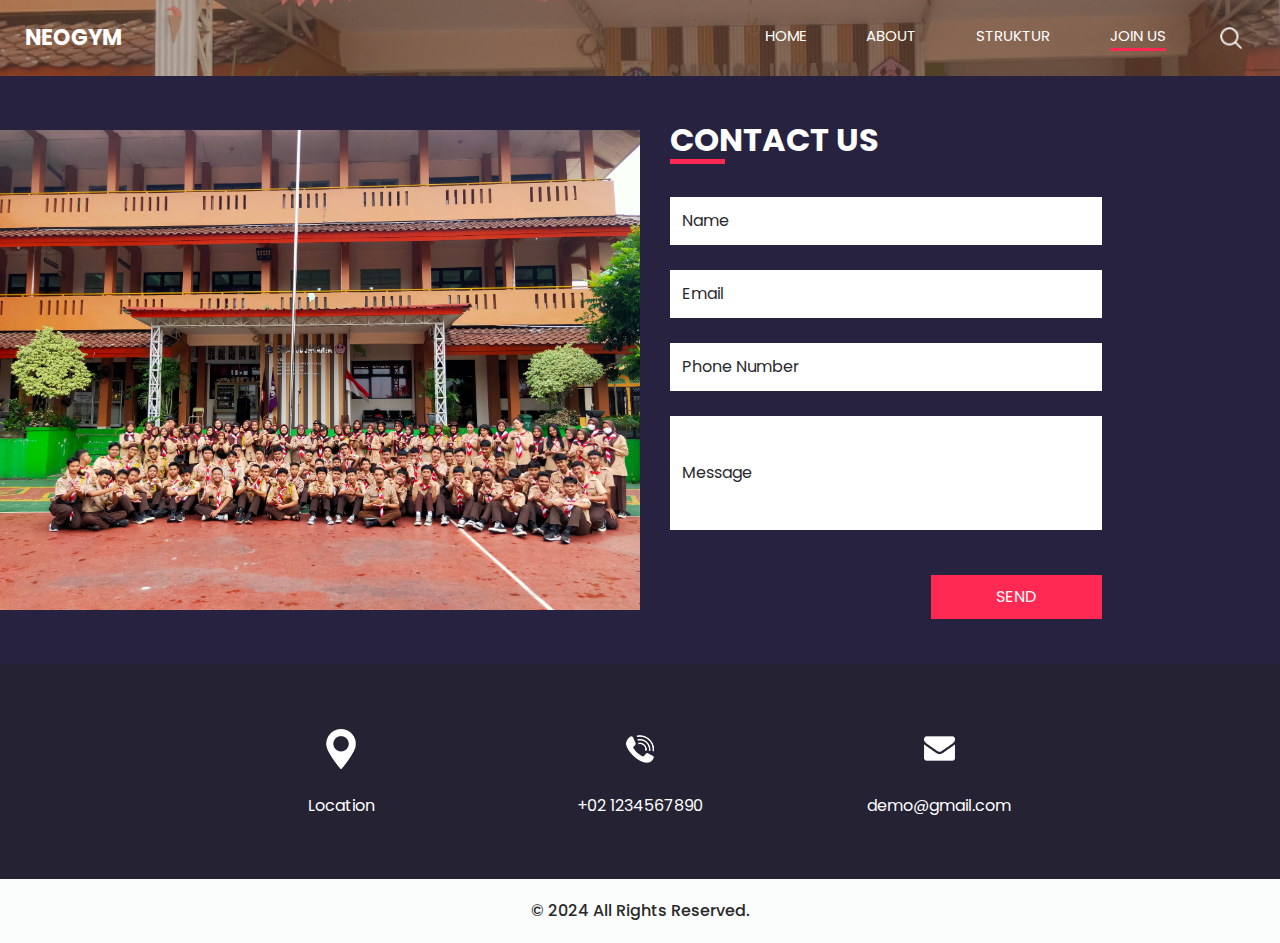
==== contact.html @ 031c6e32 "Add files via upload" ====
<!DOCTYPE html>
<html>

<head>
  <!-- Basic -->
  <meta charset="utf-8" />
  <meta http-equiv="X-UA-Compatible" content="IE=edge" />
  <!-- Mobile Metas -->
  <meta name="viewport" content="width=device-width, initial-scale=1, shrink-to-fit=no" />
  <!-- Site Metas -->
  <meta name="keywords" content="" />
  <meta name="description" content="" />
  <meta name="author" content="" />

  <title>Dellascout</title>

  <!-- slider stylesheet -->
  <link rel="stylesheet" type="text/css" href="https://cdnjs.cloudflare.com/ajax/libs/OwlCarousel2/2.3.4/assets/owl.carousel.min.css" />

  <!-- bootstrap core css -->
  <link rel="stylesheet" type="text/css" href="css/bootstrap.css" />

  <!-- fonts style -->
  <link href="https://fonts.googleapis.com/css?family=Poppins:400,600,700&display=swap" rel="stylesheet">
  <!-- Custom styles for this template -->
  <link href="css/style.css" rel="stylesheet" />
  <!-- responsive style -->
  <link href="css/responsive.css" rel="stylesheet" />
</head>

<body class="sub_page">
  <div class="hero_area">
    <!-- header section strats -->
    <header class="header_section">
      <div class="container-fluid">
        <nav class="navbar navbar-expand-lg custom_nav-container ">
          <a class="navbar-brand" href="index.html">
            <span>
              Neogym
            </span>
          </a>
          <button class="navbar-toggler" type="button" data-toggle="collapse" data-target="#navbarSupportedContent" aria-controls="navbarSupportedContent" aria-expanded="false" aria-label="Toggle navigation">
            <span class="navbar-toggler-icon"></span>
          </button>

          <div class="collapse navbar-collapse" id="navbarSupportedContent">
            <div class="d-flex ml-auto flex-column flex-lg-row align-items-center">
              <ul class="navbar-nav  ">
                <li class="nav-item">
                  <a class="nav-link" href="index.html">Home</a>
                </li>
                <li class="nav-item ">
                  <a class="nav-link" href="why.html"> About </a>
                </li>
                </li>
                <li class="nav-item">
                  <a class="nav-link" href="trainer.html"> Struktur </a>
                </li>
                <li class="nav-item active">
                  <a class="nav-link" href=""> Join Us<span class="sr-only">(current)</span></a>
                </li>
              </ul>
              <div class="user_option">
                <form class="form-inline my-2 my-lg-0 ml-0 ml-lg-4 mb-3 mb-lg-0">
                  <button class="btn  my-2 my-sm-0 nav_search-btn" type="submit"></button>
                </form>
              </div>
            </div>
          </div>
        </nav>
      </div>
    </header>
    <!-- end header section -->

  </div>


  <!-- contact section -->

  <section class="contact_section ">
    <div class="container-fluid">
      <div class="row">
        <div class="col-md-6 px-0">
          <div class="img-box">
            <img src="images/contact-img.jpg" alt="">
          </div>
        </div>
        <div class="col-lg-5 col-md-6">
          <div class="form_container pr-0 pr-lg-5 mr-0 mr-lg-2">
            <div class="heading_container">
              <h2>
                Contact Us
              </h2>
            </div>
            <form action="">
              <div>
                <input type="text" placeholder="Name" />
              </div>
              <div>
                <input type="email" placeholder="Email" />
              </div>
              <div>
                <input type="text" placeholder="Phone Number" />
              </div>
              <div>
                <input type="text" class="message-box" placeholder="Message" />
              </div>
              <div class="d-flex ">
                <button>
                  Send
                </button>
              </div>
            </form>
          </div>
        </div>
      </div>
    </div>
  </section>

  <!-- end contact section -->

  <!-- info section -->
  <section class="info_section layout_padding2">
    <div class="container">
      <div class="info_items">
        <a href="">
          <div class="item ">
            <div class="img-box box-1">
              <img src="" alt="">
            </div>
            <div class="detail-box">
              <p>
                Location
              </p>
            </div>
          </div>
        </a>
        <a href="">
          <div class="item ">
            <div class="img-box box-2">
              <img src="" alt="">
            </div>
            <div class="detail-box">
              <p>
                +02 1234567890
              </p>
            </div>
          </div>
        </a>
        <a href="">
          <div class="item ">
            <div class="img-box box-3">
              <img src="" alt="">
            </div>
            <div class="detail-box">
              <p>
                demo@gmail.com
              </p>
            </div>
          </div>
        </a>
      </div>
    </div>
  </section>

  <!-- end info_section -->

  <!-- footer section -->
  <footer class="container-fluid footer_section">
    <p>
      &copy; 2024 All Rights Reserved. 
    </p>
  </footer>
  <!-- footer section -->

  <script src="js/jquery-3.4.1.min.js"></script>
  <script src="js/bootstrap.js"></script>

</body>

</html>
---- css/style.css ----
body {
  font-family: 'Poppins', sans-serif;
  color: #000000;
  background-color: #ffffff;
}

.layout_padding {
  padding-top: 120px;
  padding-bottom: 120px;
}

.layout_padding2 {
  padding-top: 45px;
  padding-bottom: 45px;
}

.layout_padding2-top {
  padding-top: 45px;
}

.layout_padding2-bottom {
  padding-bottom: 45px;
}

.layout_padding-top {
  padding-top: 120px;
}

.layout_padding-bottom {
  padding-bottom: 120px;
}

.heading_container {
  display: -webkit-box;
  display: -ms-flexbox;
  display: flex;
  -webkit-box-pack: center;
      -ms-flex-pack: center;
          justify-content: center;
  text-align: center;
}

.heading_container h2 {
  font-weight: bold;
  position: relative;
  padding-bottom: 5px;
  text-transform: uppercase;
}

.heading_container h2::before {
  content: "";
  position: absolute;
  bottom: 0;
  left: 50%;
  width: 55px;
  height: 5px;
  background-color: #ff2953;
  -webkit-transform: translateX(-50%);
          transform: translateX(-50%);
}

/*header section*/
.hero_area {
  height: 100vh;
  display: -webkit-box;
  display: -ms-flexbox;
  display: flex;
  -webkit-box-orient: vertical;
  -webkit-box-direction: normal;
      -ms-flex-direction: column;
          flex-direction: column;
  background-image: url(../images/hero-bg.png);
  background-size: cover;
  background-attachment: fixed;
}

.sub_page .hero_area {
  height: auto;
}

.sub_page .who_section.layout_padding {
  padding-top: 0;
}

.hero_area.sub_pages {
  height: auto;
}

.header_section .container-fluid {
  padding-right: 25px;
  padding-left: 25px;
}

.header_section .nav_container {
  margin: 0 auto;
}

.custom_nav-container.navbar-expand-lg .navbar-nav .nav-item .nav-link {
  margin: 10px 30px;
  padding: 0;
  padding-bottom: 3px;
  color: #ffffff;
  text-align: center;
  position: relative;
  text-transform: uppercase;
  font-size: 15px;
}

.custom_nav-container.navbar-expand-lg .navbar-nav .nav-item .nav-link::after {
  display: none;
  content: "";
  position: absolute;
  left: 0;
  bottom: 0;
  width: 100%;
  height: 3px;
  border-radius: 5px;
  background-color: #ffffff;
}

.custom_nav-container.navbar-expand-lg .navbar-nav .nav-item.active a::after, .custom_nav-container.navbar-expand-lg .navbar-nav .nav-item:hover a::after {
  display: block;
  background-color: #ff2953;
}

a,
a:hover,
a:focus {
  text-decoration: none;
}

a:hover,
a:focus {
  color: initial;
}

.btn,
.btn:focus {
  outline: none !important;
  -webkit-box-shadow: none;
          box-shadow: none;
}

.user_option {
  display: -webkit-box;
  display: -ms-flexbox;
  display: flex;
  -webkit-box-align: center;
      -ms-flex-align: center;
          align-items: center;
}

.user_option a {
  color: #ffffff;
  margin: 10px 30px;
}

.custom_nav-container .nav_search-btn {
  background-image: url(../images/search-icon.png);
  background-size: 22px;
  background-repeat: no-repeat;
  background-position-y: 7px;
  width: 35px;
  height: 35px;
  padding: 0;
  border: none;
}

.navbar-brand {
  display: -webkit-box;
  display: -ms-flexbox;
  display: flex;
  -webkit-box-align: center;
      -ms-flex-align: center;
          align-items: center;
  position: relative;
}

.navbar-brand span {
  font-size: 22px;
  text-transform: uppercase;
  font-weight: bold;
  color: #ffffff;
  position: relative;
  z-index: 3;
}

.custom_nav-container {
  z-index: 99999;
  padding: 15px 0;
}

.custom_nav-container .navbar-toggler {
  outline: none;
}

.custom_nav-container .navbar-toggler .navbar-toggler-icon {
  background-image: url(../images/menu.png);
  background-size: 55px;
}

/*end header section*/
.slider_section {
  -webkit-box-flex: 1;
      -ms-flex: 1;
          flex: 1;
  display: -webkit-box;
  display: -ms-flexbox;
  display: flex;
  -webkit-box-align: center;
      -ms-flex-align: center;
          align-items: center;
  color: #ffffff;
}

.slider_section #carouselExampleIndicators {
  width: 100%;
}

.slider_section .row {
  -webkit-box-align: center;
      -ms-flex-align: center;
          align-items: center;
}

.slider_section .box {
  margin: 125px 0;
}

.slider_section .detail-box {
  text-align: center;
}

.slider_section .detail-box h1,
.slider_section .detail-box h2,
.slider_section .detail-box h3 {
  text-transform: uppercase;
  font-weight: bold;
}

.slider_section .detail-box h2 {
  font-size: 2.5rem;
}

.slider_section .detail-box h1 {
  font-size: 3.5rem;
  font-weight: bold;
  letter-spacing: .5rem;
}

.slider_section .detail-box p {
  margin-top: 25px;
}

.slider_section .detail-box a {
  display: inline-block;
  padding: 8px 35px;
  background-color: transparent;
  border: 1.5px solid #ffffff;
  color: #ffffff;
  border-radius: 0px;
  -webkit-transition: -webkit-transform 0.3s;
  transition: -webkit-transform 0.3s;
  transition: transform 0.3s;
  transition: transform 0.3s, -webkit-transform 0.3s;
  text-transform: uppercase;
  margin-top: 35px;
}

.slider_section .detail-box a:hover {
  background-color: #ffffff;
  color: #000000;
}

.slider_section #carouselExampleIndicators .carousel-indicators {
  position: unset;
  margin: 0;
  margin-top: 45px;
  -webkit-box-align: center;
      -ms-flex-align: center;
          align-items: center;
}

.slider_section #carouselExampleIndicators .carousel-indicators li {
  width: 14px;
  height: 14px;
  background-color: transparent;
  border: 2px solid #ffffff;
  border-radius: 100%;
  opacity: 1;
}

.slider_section #carouselExampleIndicators .carousel-indicators li.active {
  border: 4px solid #ffffff;
}

.us_section {
  background-image: url(../images/us-bg.png);
  background-size: cover;
  background-attachment: fixed;
  color: #ffffff;
}

.us_section .us_container {
  padding-top: 25px;
}

.us_section .us_container .box {
  display: -webkit-box;
  display: -ms-flexbox;
  display: flex;
  -webkit-box-orient: vertical;
  -webkit-box-direction: normal;
      -ms-flex-direction: column;
          flex-direction: column;
  -webkit-box-align: center;
      -ms-flex-align: center;
          align-items: center;
  text-align: center;
  margin: 25px 10px 0 10px;
}

.us_section .us_container .box .img-box {
  height: 100px;
  display: -webkit-box;
  display: -ms-flexbox;
  display: flex;
  -webkit-box-align: center;
      -ms-flex-align: center;
          align-items: center;
  -webkit-box-pack: center;
      -ms-flex-pack: center;
          justify-content: center;
}

.us_section .us_container .box .img-box img {
  max-width: 100%;
}

.us_section .us_container .box .detail-box h5 {
  font-weight: bold;
}

.heathy_section {
  background-image: url(../images/healthy-bg.png);
  background-size: cover;
  background-attachment: fixed;
  color: #ffffff;
  text-align: center;
}

.heathy_section h2 {
  font-weight: bold;
}

.heathy_section p {
  margin-top: 35px;
}

.heathy_section .btn-box {
  display: -webkit-box;
  display: -ms-flexbox;
  display: flex;
  -webkit-box-pack: center;
      -ms-flex-pack: center;
          justify-content: center;
  margin-top: 45px;
}

.heathy_section .btn-box a {
  display: inline-block;
  padding: 8px 35px;
  background-color: transparent;
  border: 1.5px solid #ffffff;
  color: #ffffff;
  border-radius: 0;
  -webkit-transition: -webkit-transform 0.3s;
  transition: -webkit-transform 0.3s;
  transition: transform 0.3s;
  transition: transform 0.3s, -webkit-transform 0.3s;
  text-transform: uppercase;
}

.heathy_section .btn-box a:hover {
  background-color: #ffffff;
  color: #000000;
}

.trainer_section {
  background-image: url(../images/trainer-bg.jpg);
  background-size: cover;
  background-attachment: fixed;
  color: #ffffff;
}

.trainer_section .box {
  margin-top: 55px;
  display: -webkit-box;
  display: -ms-flexbox;
  display: flex;
  -webkit-box-orient: vertical;
  -webkit-box-direction: normal;
      -ms-flex-direction: column;
          flex-direction: column;
  -webkit-box-align: center;
      -ms-flex-align: center;
          align-items: center;
  text-align: center;
}

.trainer_section .box .name h5 {
  font-weight: bold;
  margin-bottom: 15px;
}

.trainer_section .box .img-box {
  border-radius: 15px;
  overflow: hidden;
}

.trainer_section .box .img-box img {
  width: 100%;
}

.trainer_section .box .social_box {
  display: -webkit-box;
  display: -ms-flexbox;
  display: flex;
  -webkit-box-pack: justify;
      -ms-flex-pack: justify;
          justify-content: space-between;
  width: 225px;
  padding: 12px 45px;
  background-color: #ffffff;
  border-radius: 50px;
  margin-top: -25px;
}

.contact_section {
  position: relative;
  background-color: #27223f;
  color: #ffffff;
}

.contact_section .heading_container {
  -webkit-box-pack: start;
      -ms-flex-pack: start;
          justify-content: start;
}

.contact_section .heading_container h2::before {
  text-align: left;
  left: 0;
  -webkit-transform: none;
          transform: none;
}

.contact_section .row {
  -webkit-box-align: center;
      -ms-flex-align: center;
          align-items: center;
}

.contact_section .img-box img {
  width: 100%;
}

.contact_section .form_container {
  padding: 45px 0 45px 15px;
}

.contact_section input {
  width: 100%;
  border: none;
  background-color: #ffffff;
  outline: none;
  color: #000000;
  margin-top: 25px;
  padding: 12px;
}

.contact_section input::-webkit-input-placeholder {
  color: #2a2a2c;
}

.contact_section input:-ms-input-placeholder {
  color: #2a2a2c;
}

.contact_section input::-ms-input-placeholder {
  color: #2a2a2c;
}

.contact_section input::placeholder {
  color: #2a2a2c;
}

.contact_section input.message-box {
  padding: 45px 12px;
}

.contact_section button {
  padding: 10px 65px;
  outline: none;
  border: none;
  color: #ffffff;
  background: #ff2953;
  margin: 45px 0 0 auto;
  text-transform: uppercase;
}

.info_section {
  background-color: #252233;
}

.info_items {
  width: 70%;
  margin: 0 auto;
  display: -webkit-box;
  display: -ms-flexbox;
  display: flex;
  -webkit-box-pack: justify;
      -ms-flex-pack: justify;
          justify-content: space-between;
}

.info_items .item {
  width: 200px;
  display: -webkit-box;
  display: -ms-flexbox;
  display: flex;
  -webkit-box-orient: vertical;
  -webkit-box-direction: normal;
      -ms-flex-direction: column;
          flex-direction: column;
  -webkit-box-align: center;
      -ms-flex-align: center;
          align-items: center;
  text-align: center;
}

.info_items .item .img-box {
  width: 80px;
  height: 80px;
  border-radius: 100%;
  background-repeat: no-repeat;
  background-position: center;
}

.info_items .item .detail-box {
  margin-top: 5px;
  color: #fff;
}

.info_items {
  position: relative;
}

.info_items a {
  position: relative;
}

.info_items .item .img-box.box-1 {
  background-image: url(../images/location-white.png);
}

.info_items .item .img-box.box-2 {
  background-image: url(../images/telephone-white.png);
}

.info_items .item .img-box.box-3 {
  background-image: url(../images/envelope-white.png);
}

/* footer section*/
.footer_section {
  background-color: #fbfdfd;
  padding: 20px;
  font-weight: 500;
}

.footer_section p {
  color: #292929;
  margin: 0;
  text-align: center;
}

.footer_section a {
  color: #292929;
}

/* end footer section*/
/*# sourceMappingURL=style.css.map */
---- css/responsive.css ----
@media (max-width: 1120px) {}

@media (max-width: 992px) {
    .hero_area {
        height: auto;
    }

    .custom_nav-container .nav_search-btn {
        background-position: center;
        margin-top: 10px;
    }

    .slider_section {
        padding-top: 45px;
        padding-bottom: 75px;
    }

    .info_items {
        width: 100%;
    }
}

@media (max-width: 768px) {
    .contact_section .form_container {
        padding: 45px 0;
    }

    .info_items {
        flex-direction: column;
        align-items: center;
    }

    .contact_section .heading_container {
        justify-content: center;
    }

    .contact_section .heading_container h2::before {
        left: 50%;
        transform: translateX(-50%);
    }

    .contact_section button {
        margin: 45px auto 0 auto;
    }
}


@media (max-width: 576px) {
    .slider_section .detail-box h1 {
        font-size: 3rem;
    }
}

@media (max-width: 480px) {}

@media (max-width: 420px) {
    .slider_section .detail-box h1 {
        letter-spacing: .3rem;
    }
}

@media (max-width: 360px) {}

@media (min-width: 1200px) {
    .container {
        max-width: 1170px;
    }
}
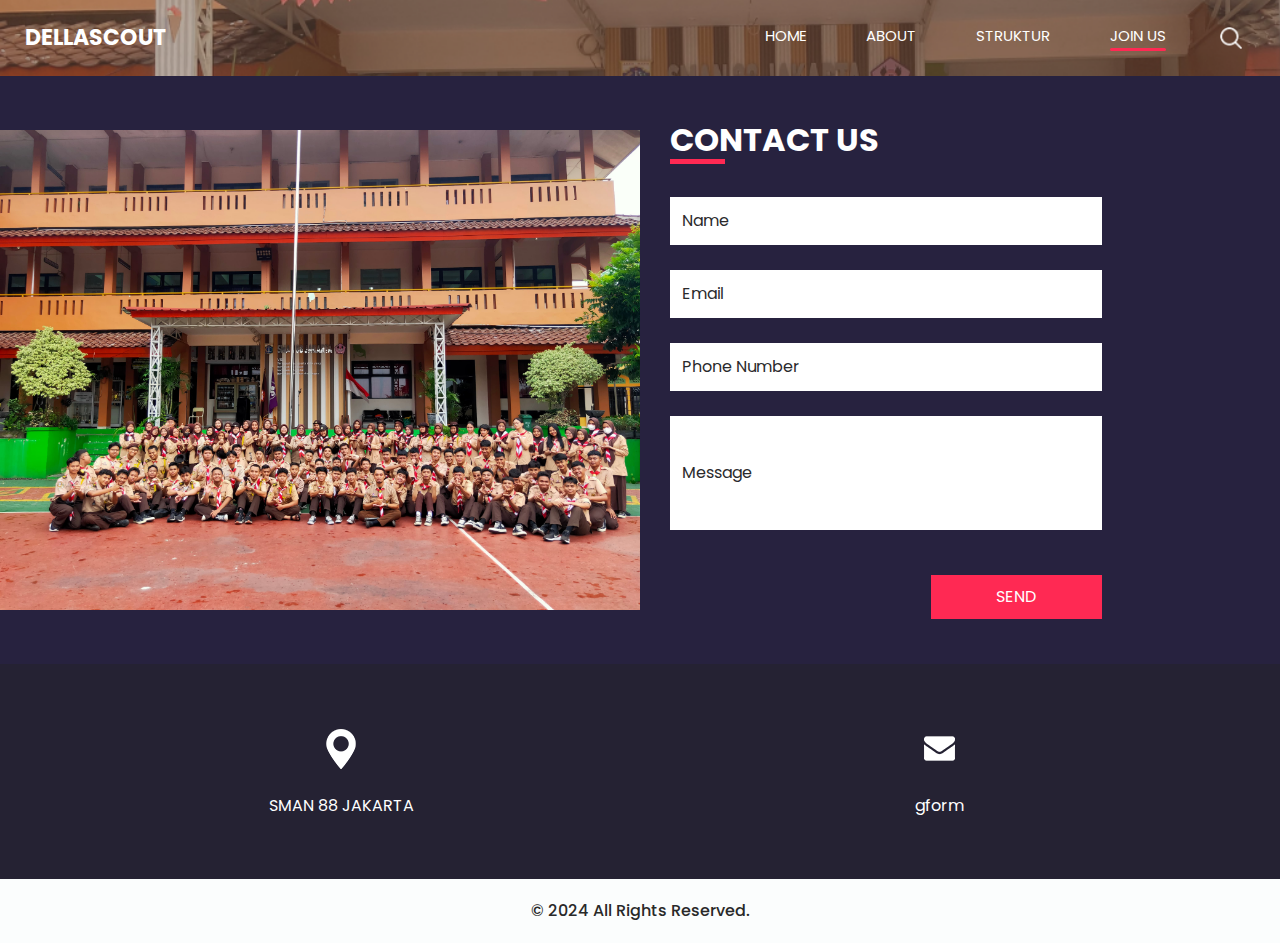
==== commit 917b9b97: "Add files via upload" ====
--- a/contact.html
+++ b/contact.html
@@ -36,7 +36,7 @@
         <nav class="navbar navbar-expand-lg custom_nav-container ">
           <a class="navbar-brand" href="index.html">
             <span>
-              Neogym
+              Dellascout
             </span>
           </a>
           <button class="navbar-toggler" type="button" data-toggle="collapse" data-target="#navbarSupportedContent" aria-controls="navbarSupportedContent" aria-expanded="false" aria-label="Toggle navigation">
@@ -54,7 +54,7 @@
                 </li>
                 </li>
                 <li class="nav-item">
-                  <a class="nav-link" href="trainer.html"> Struktur </a>
+                  <a class="nav-link" href="prestasi.html"> Struktur </a>
                 </li>
                 <li class="nav-item active">
                   <a class="nav-link" href=""> Join Us<span class="sr-only">(current)</span></a>
@@ -130,31 +130,20 @@
             </div>
             <div class="detail-box">
               <p>
-                Location
+                SMAN 88 JAKARTA
               </p>
             </div>
           </div>
         </a>
-        <a href="">
-          <div class="item ">
-            <div class="img-box box-2">
-              <img src="" alt="">
-            </div>
-            <div class="detail-box">
-              <p>
-                +02 1234567890
-              </p>
-            </div>
-          </div>
-        </a>
-        <a href="">
+        
+        <a href="https://docs.google.com/forms/d/e/1FAIpQLSd2fQe2Yl6pRHMy0ITDaZGDoqKAnDzZ70uOz0A7bebWSko_NQ/viewform">
           <div class="item ">
             <div class="img-box box-3">
               <img src="" alt="">
             </div>
             <div class="detail-box">
               <p>
-                demo@gmail.com
+                gform
               </p>
             </div>
           </div>
--- a/css/style.css
+++ b/css/style.css
@@ -387,12 +387,15 @@
 }
 
 .trainer_section {
-  background-image: url(../images/trainer-bg.jpg);
+  background-image: url(../images/trainer-bg.png);
   background-size: cover;
   background-attachment: fixed;
   color: #ffffff;
 }
 
+.detail-boxclick {
+  color: white;
+}
 .trainer_section .box {
   margin-top: 55px;
   display: -webkit-box;
@@ -431,7 +434,7 @@
           justify-content: space-between;
   width: 225px;
   padding: 12px 45px;
-  background-color: #ffffff;
+  background-color: #464646;
   border-radius: 50px;
   margin-top: -25px;
 }
@@ -589,5 +592,49 @@
   color: #292929;
 }
 
+.popup {
+  display: none; /* Hidden by default */
+  position: fixed; 
+  z-index: 1; /* Sit on top */
+  left: 0;
+  top: 0;
+  width: 100%; 
+  height: 100%; 
+  overflow: auto; 
+  background-color: rgb(0,0,0); 
+  background-color: rgba(0,0,0,0.4); 
+}
+
+.popup-content {
+  background-color: #fefefe;
+  margin: 15% auto; /* 15% from the top and centered */
+  padding: 20px;
+  border: 1px solid #888;
+  width: 50%; /* Could be more or less, depending on screen size */
+  text-align: center; /* Center the content */
+  position: relative;
+}
+
+.close-btn {
+  color: #aaa;
+  float: right;
+  font-size: 28px;
+  font-weight: bold;
+  position: absolute;
+  right: 10px;
+  top: 10px;
+}
+
+.close-btn:hover,
+.close-btn:focus {
+  color: black;
+  text-decoration: none;
+  cursor: pointer;
+}
+
+.qr-code {
+  max-width: 100%;
+  height: auto;
+}
 /* end footer section*/
 /*# sourceMappingURL=style.css.map */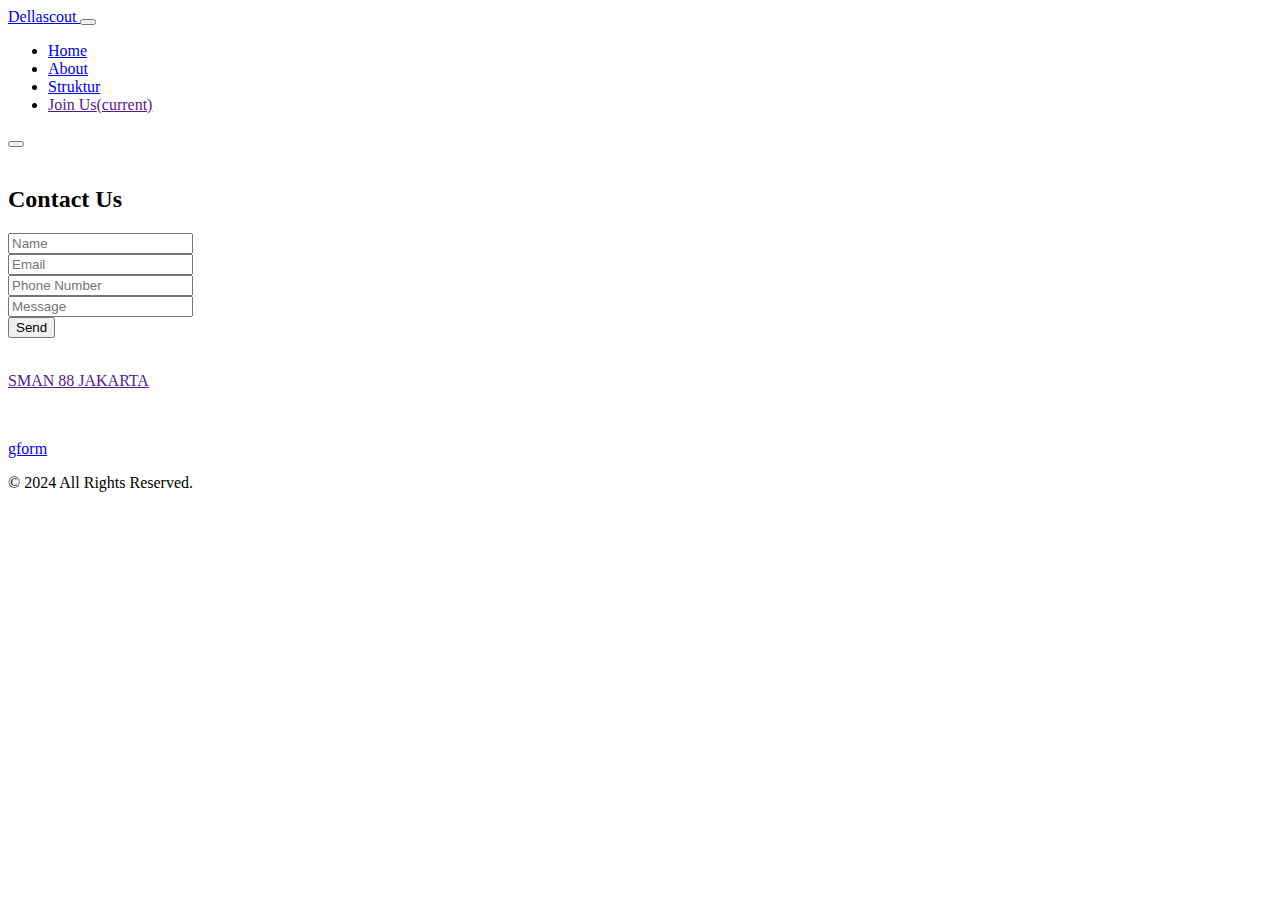
==== commit f8d910bf: "Update contact.html" ====
--- a/contact.html
+++ b/contact.html
@@ -167,4 +167,4 @@
 
 </body>
 
-</html>+</html>
